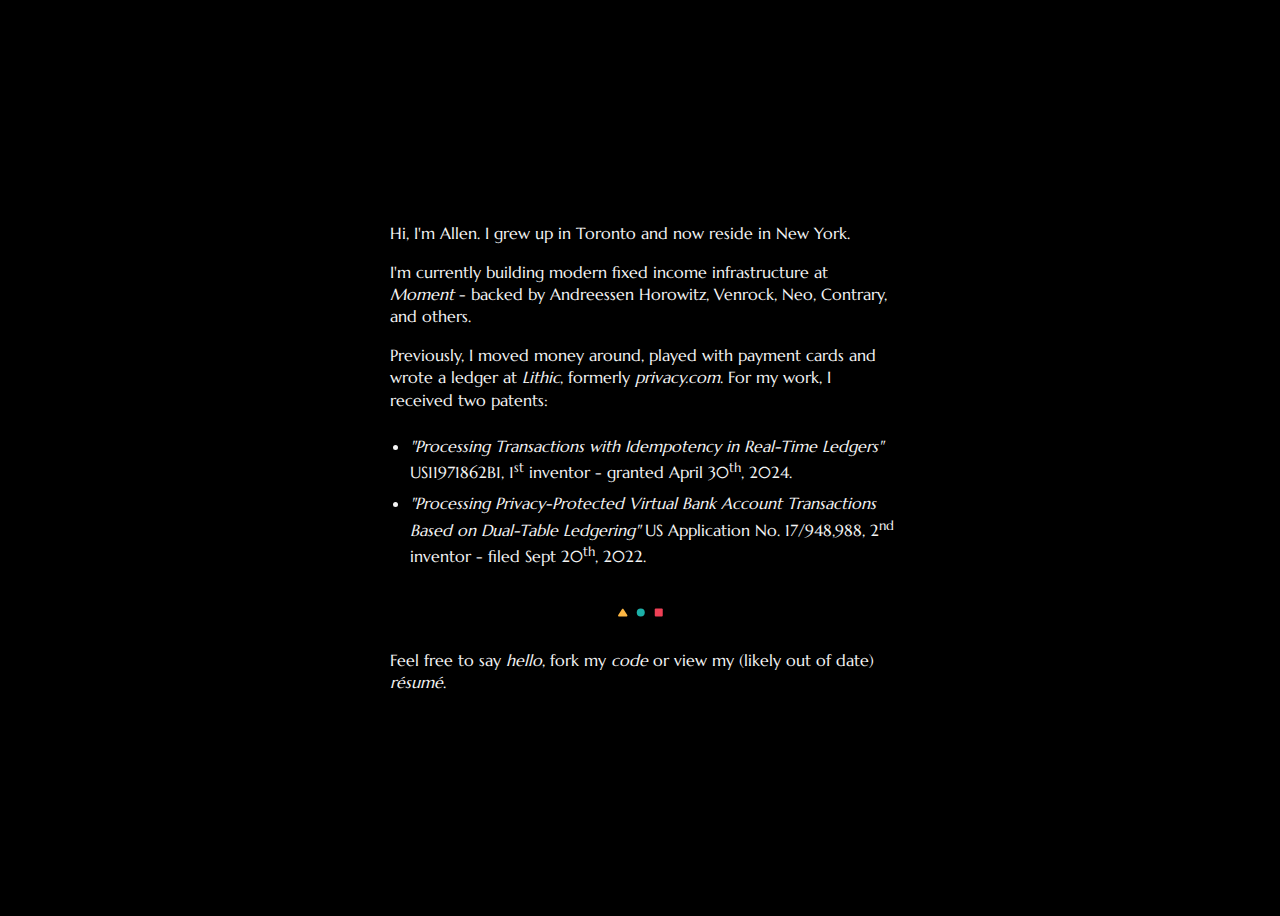
==== index.html @ 5cc05928 "resume -> résumé" ====
<!DOCTYPE html>
<html>

<head>
    <!-- Google tag (gtag.js) -->
    <script async src="https://www.googletagmanager.com/gtag/js?id=G-CK9J3LJTJC"></script>
    <script>
        window.dataLayer = window.dataLayer || [];
        function gtag() { dataLayer.push(arguments); }
        gtag('js', new Date());

        gtag('config', 'G-CK9J3LJTJC');
    </script>
    <title>Allen Han</title>
    <link rel="stylesheet" href="style.css">
    <meta name="viewport" content="width=device-width" />
    <link rel="preconnect" href="https://fonts.googleapis.com">
    <link rel="preconnect" href="https://fonts.gstatic.com" crossorigin>
    <link href="https://fonts.googleapis.com/css2?family=Marcellus&display=swap" rel="stylesheet">
</head>

<body>
    <div>
        <main>
            <p class="block">
                Hi, I'm Allen. I grew up in Toronto and now reside in New York.
            </p>
            <p class="block">
                I'm currently building modern fixed income infrastructure at <a
                    href="https://www.withmoment.com/">Moment</a> - backed by Andreessen Horowitz, Venrock, Neo,
                Contrary, and others.
            </p>
            <p class="block">
                Previously, I moved money around, played with payment cards and wrote a ledger at <a
                    href="https://www.lithic.com/">Lithic</a>, formerly <a
                    href="https://www.privacy.com/">privacy.com</a>. For my work, I received two
                patents:
            </p>
            <ul class="block">
                <li class="block"><a
                        href="https://ppubs.uspto.gov/dirsearch-public/print/downloadPdf/11971862">"Processing
                        Transactions with Idempotency in Real-Time Ledgers"</a> US11971862B1, 1<sup>st</sup>
                    inventor</a> - granted April
                    30<sup>th</sup>, 2024.</li>
                <li class="block"><em>"Processing Privacy-Protected Virtual Bank Account Transactions Based on
                        Dual-Table Ledgering"</em> US Application No. 17/948,988, 2<sup>nd</sup> inventor - filed Sept
                    20<sup>th</sup>, 2022.
                </li>
            </ul>
            <hr />
            <p class="block">
                Feel free to say <a href="mailto:allenylhan@gmail.com">hello</a>, fork my <a
                    href="https://github.com/ylhan">code</a> or view my (likely out of date) <a href="resume.pdf"
                    \>résumé</a>.
            </p>
        </main>
    </div>
</body>
</body>

</html>
---- style.css ----
body {
    background-color: black;
    color: white;
    font-family: "Marcellus", serif;
    font-weight: 400;
    font-style: normal;
}

.marcellus-regular {
    font-family: "Marcellus", serif;
    font-weight: 400;
    font-style: normal;
}

a {
    text-decoration: none;
    color: inherit;
    font-style: italic;
}

p {
    display: block;
    margin-block-start: 1em;
    margin-block-end: 1em;
    margin-inline-start: 0px;
    margin-inline-end: 0px;
    unicode-bidi: isolate;
}

div {
    display: flex;
    justify-content: center;
    align-items: center;
    height: 100vh;
}

.block {
    margin: 8px 0px;
    font-size: 1rem;
    font-weight: 400;
    line-height: 1.4em;
    color: rgb(244, 244, 244);
    width: 100%;
}

main {
    flex: 1 1 0%;
    display: flex;
    flex-direction: column;
    -webkit-box-pack: center;
    justify-content: center;
    -webkit-box-align: center;
    align-items: center;
    width: 100%;
    max-width: 500px;
    margin-top: 32px;
    margin-bottom: 32px;
}

hr {
    margin: 1.5em auto;
    position: relative;
    height: 9px;
    width: 9px;
    border: transparent;
    overflow: visible;
    background-image: url('data:image/svg+xml;utf8,<svg width="9" height="9" viewBox="0 0 9 9" xmlns="http://www.w3.org/2000/svg"><rect x="0.75" y="0.5" width="8" height="8" rx="4" fill="%231CB0A8" /></svg>');
    
    &:before {
      position: absolute;
      height: 9px;
      width: 10px;
      content: '';
      background-image: url('data:image/svg+xml;utf8,<svg width="10" height="9" viewBox="0 0 10 9" xmlns="http://www.w3.org/2000/svg"><path d="M3.91043 1.29752C4.30449 0.688518 5.19551 0.688519 5.58957 1.29752L9.25143 6.95675C9.68196 7.62211 9.20436 8.5 8.41186 8.5H1.08814C0.29564 8.5 -0.181954 7.62211 0.248574 6.95675L3.91043 1.29752Z" fill="%23FCB643" /></svg>');
      left: -18px;
    }
    
    &:after {
      position: absolute;
      height: 9px;
      width: 9px;
      content: '';
      background-image: url('data:image/svg+xml;utf8,<svg width="9" height="9" viewBox="0 0 9 9" xmlns="http://www.w3.org/2000/svg"><rect x="0.75" y="0.5" width="8" height="8" rx="1" fill="%23EF4056" /></svg>');
      right: -18px;    
    }
  }
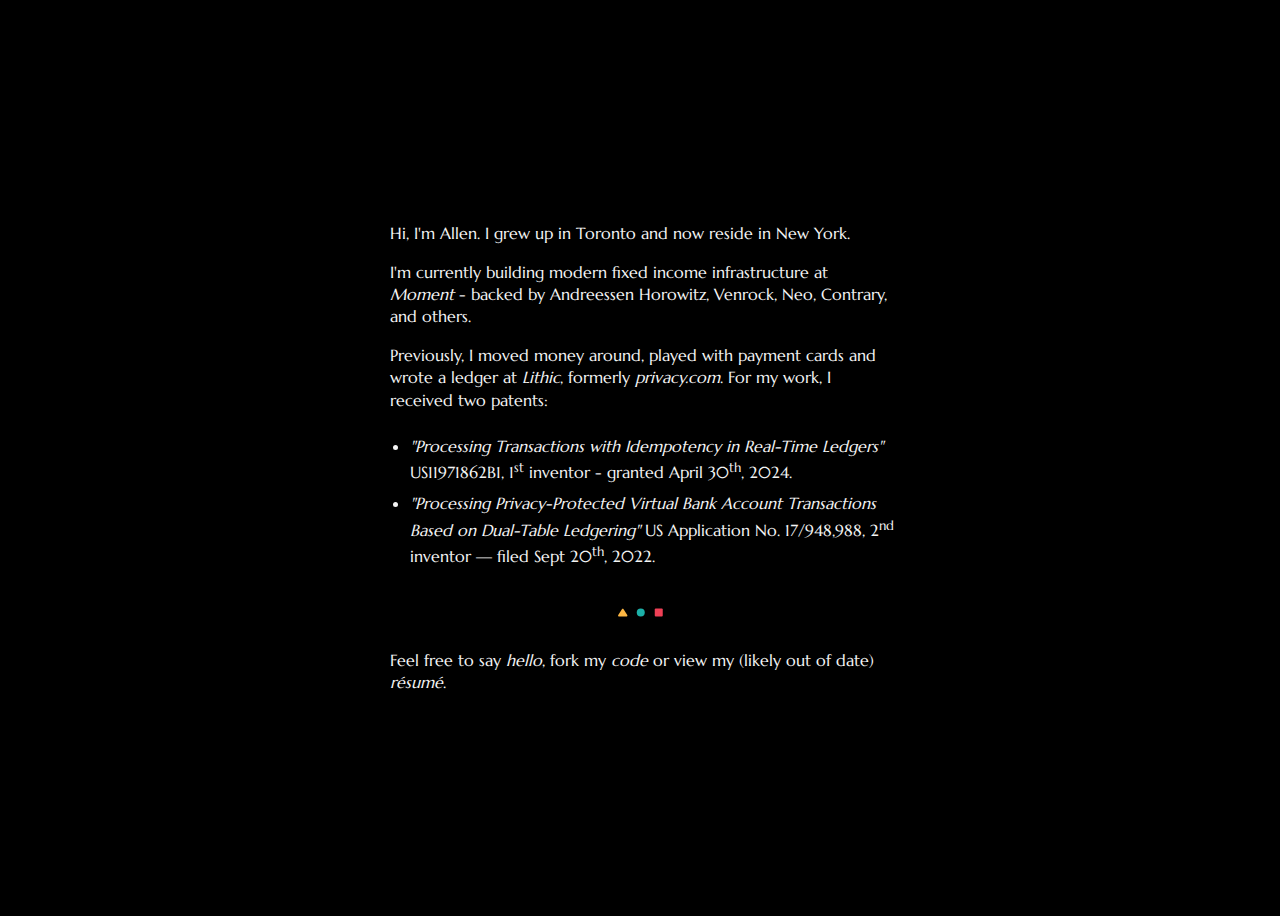
==== commit fc493f4a: "Use emdash" ====
--- a/index.html
+++ b/index.html
@@ -43,7 +43,7 @@
                     inventor</a> - granted April
                     30<sup>th</sup>, 2024.</li>
                 <li class="block"><em>"Processing Privacy-Protected Virtual Bank Account Transactions Based on
-                        Dual-Table Ledgering"</em> US Application No. 17/948,988, 2<sup>nd</sup> inventor - filed Sept
+                        Dual-Table Ledgering"</em> US Application No. 17/948,988, 2<sup>nd</sup> inventor &mdash; filed Sept
                     20<sup>th</sup>, 2022.
                 </li>
             </ul>
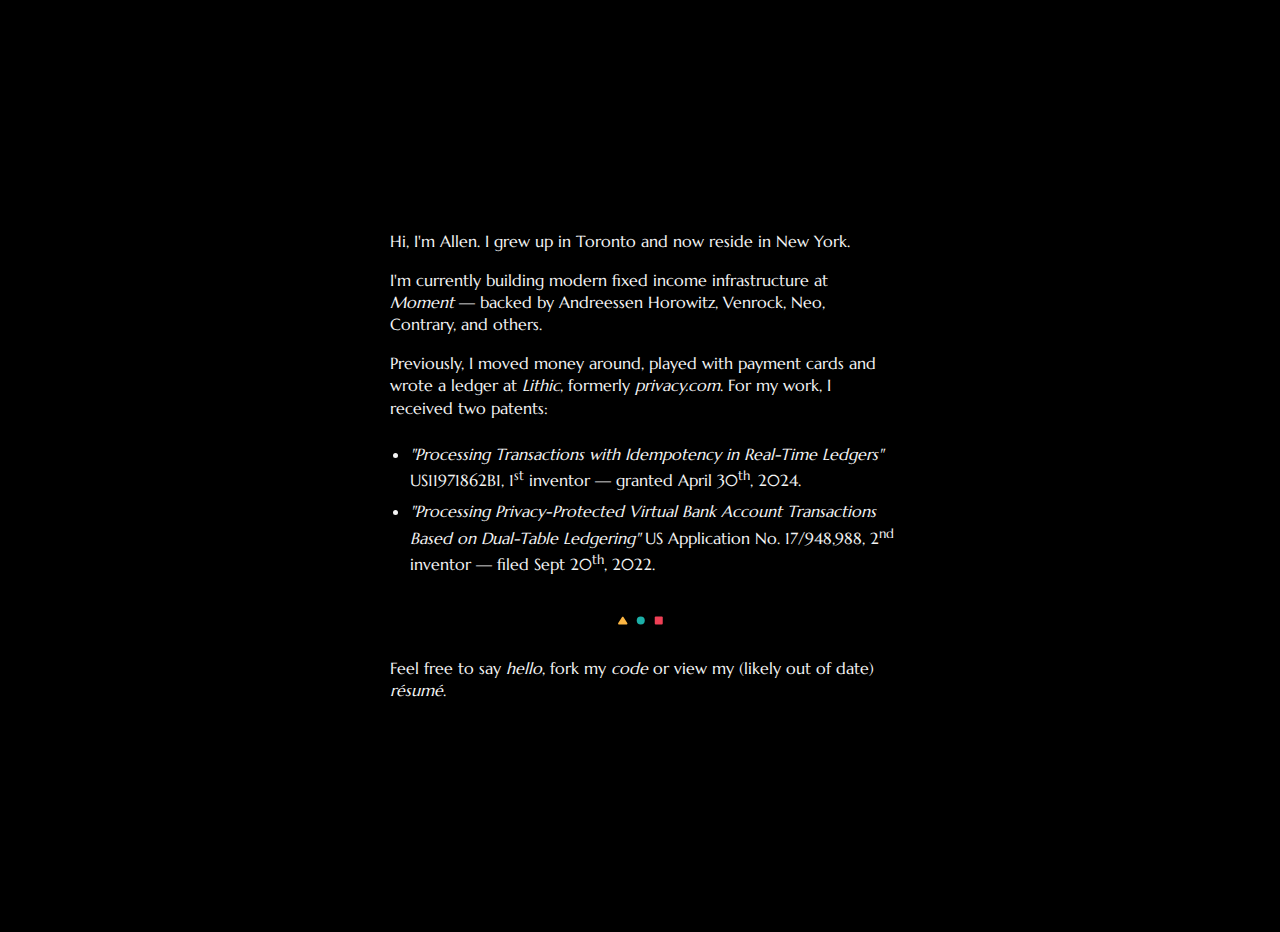
==== commit 650a5666: "emdash" ====
--- a/index.html
+++ b/index.html
@@ -27,7 +27,7 @@
             </p>
             <p class="block">
                 I'm currently building modern fixed income infrastructure at <a
-                    href="https://www.withmoment.com/">Moment</a> - backed by Andreessen Horowitz, Venrock, Neo,
+                    href="https://www.withmoment.com/">Moment</a> &mdash; backed by Andreessen Horowitz, Venrock, Neo,
                 Contrary, and others.
             </p>
             <p class="block">
@@ -40,7 +40,7 @@
                 <li class="block"><a
                         href="https://ppubs.uspto.gov/dirsearch-public/print/downloadPdf/11971862">"Processing
                         Transactions with Idempotency in Real-Time Ledgers"</a> US11971862B1, 1<sup>st</sup>
-                    inventor</a> - granted April
+                    inventor</a> &mdash; granted April
                     30<sup>th</sup>, 2024.</li>
                 <li class="block"><em>"Processing Privacy-Protected Virtual Bank Account Transactions Based on
                         Dual-Table Ledgering"</em> US Application No. 17/948,988, 2<sup>nd</sup> inventor &mdash; filed Sept
--- a/style.css
+++ b/style.css
@@ -4,6 +4,7 @@
     font-family: "Marcellus", serif;
     font-weight: 400;
     font-style: normal;
+    margin: 1rem;
 }
 
 .marcellus-regular {
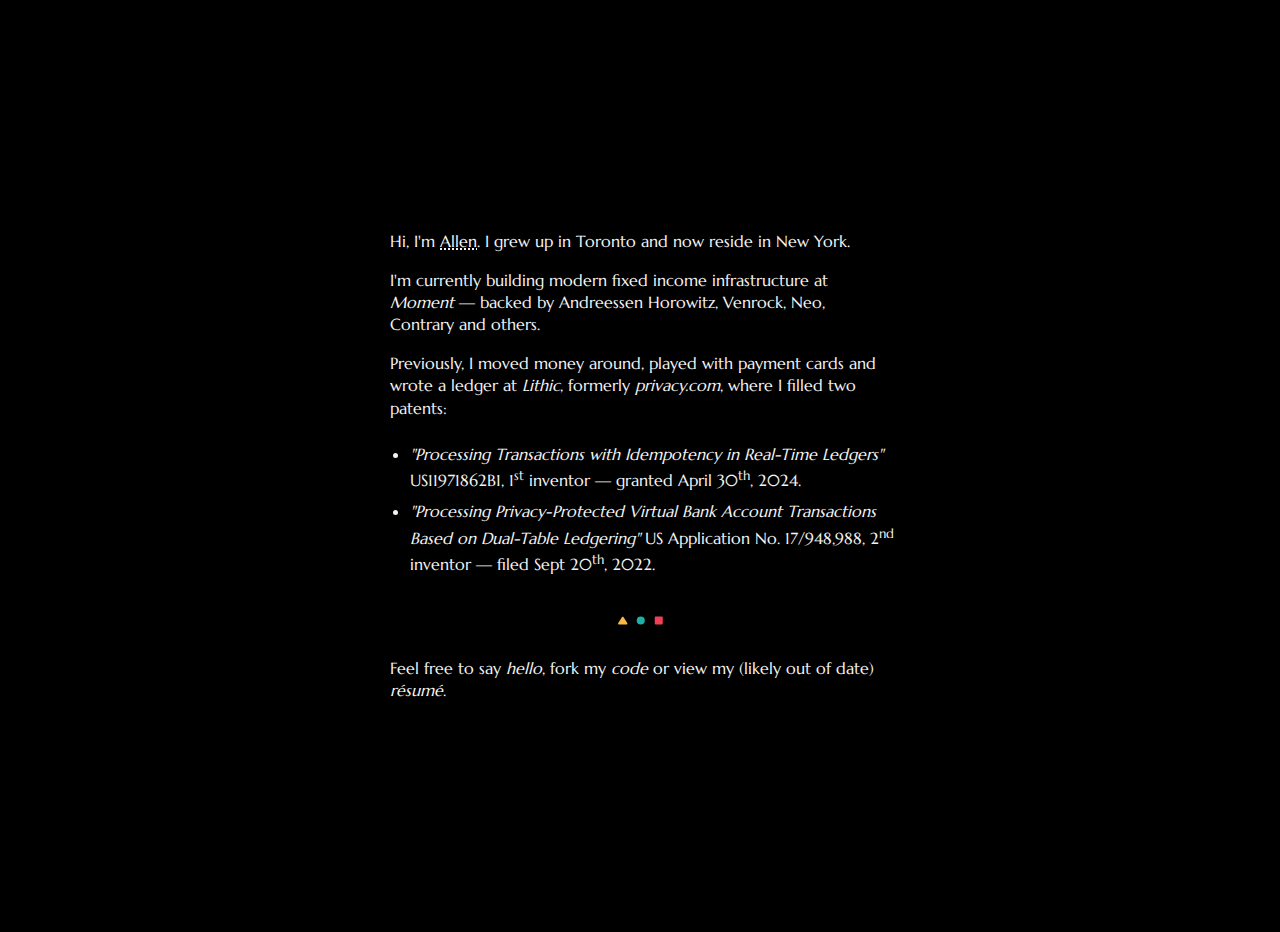
==== commit 1ca5fd84: "update" ====
--- a/index.html
+++ b/index.html
@@ -23,17 +23,17 @@
     <div>
         <main>
             <p class="block">
-                Hi, I'm Allen. I grew up in Toronto and now reside in New York.
+                Hi, I'm <dfn title="韩逸伦">Allen</dfn>. I grew up in Toronto and now reside in New York.
             </p>
             <p class="block">
                 I'm currently building modern fixed income infrastructure at <a
                     href="https://www.withmoment.com/">Moment</a> &mdash; backed by Andreessen Horowitz, Venrock, Neo,
-                Contrary, and others.
+                Contrary and others.
             </p>
             <p class="block">
                 Previously, I moved money around, played with payment cards and wrote a ledger at <a
                     href="https://www.lithic.com/">Lithic</a>, formerly <a
-                    href="https://www.privacy.com/">privacy.com</a>. For my work, I received two
+                    href="https://www.privacy.com/">privacy.com</a>, where I filled two
                 patents:
             </p>
             <ul class="block">
--- a/style.css
+++ b/style.css
@@ -17,6 +17,23 @@
     text-decoration: none;
     color: inherit;
     font-style: italic;
+}
+
+dfn {
+    font-style: normal;
+    text-decoration: underline;
+    text-decoration-style: dotted;
+    text-decoration-line: underline;
+    text-decoration-thickness: 0.15rem;
+}
+
+dfn:active:after {
+    content:attr(title);
+    padding:5px;
+    border:1px solid #ccc;
+    top:5px;
+    right:10%;
+    background: #bada55;
 }
 
 p {
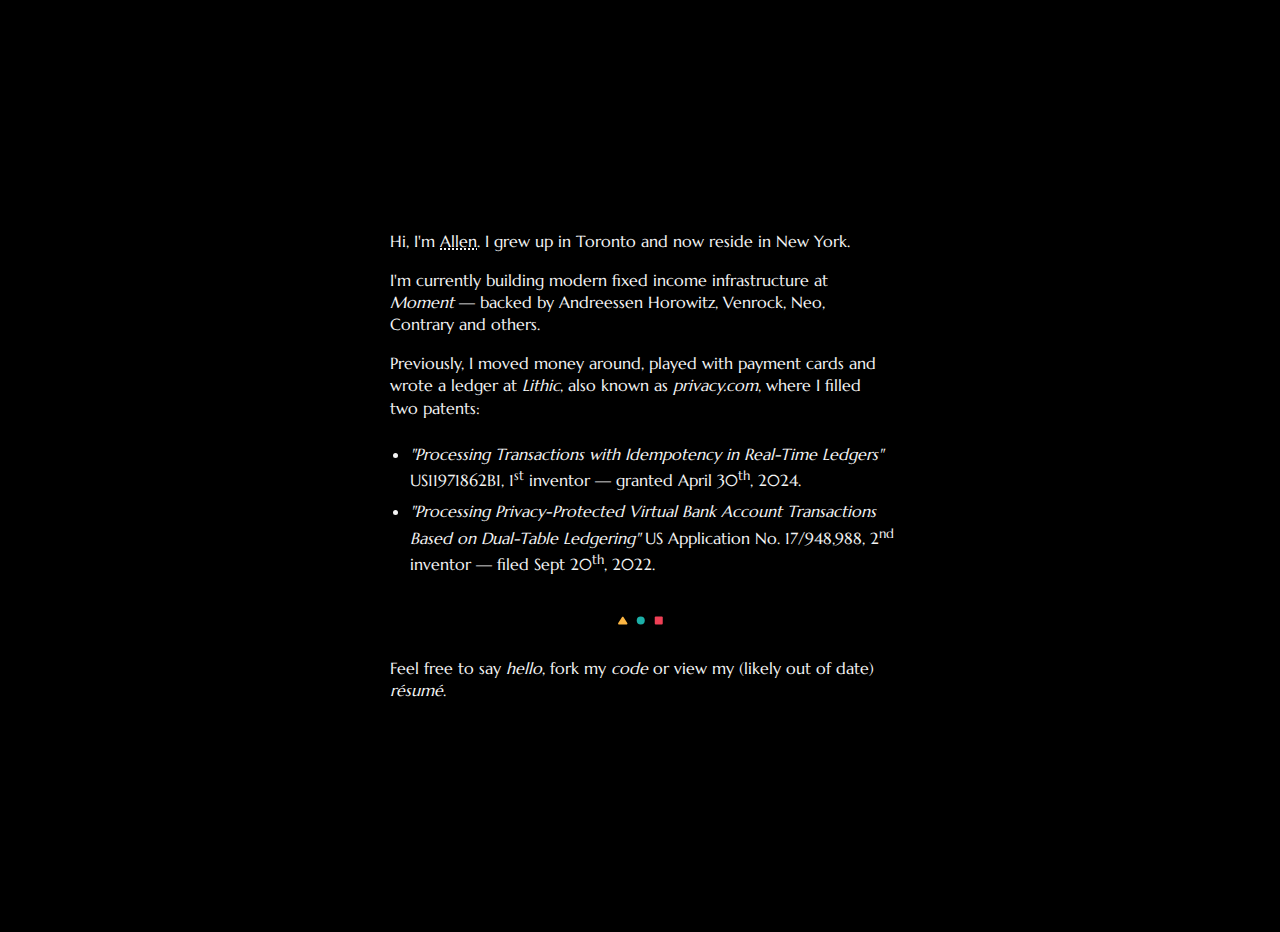
==== commit 5f5c0d09: "Wording" ====
--- a/index.html
+++ b/index.html
@@ -32,7 +32,7 @@
             </p>
             <p class="block">
                 Previously, I moved money around, played with payment cards and wrote a ledger at <a
-                    href="https://www.lithic.com/">Lithic</a>, formerly <a
+                    href="https://www.lithic.com/">Lithic</a>, also known as <a
                     href="https://www.privacy.com/">privacy.com</a>, where I filled two
                 patents:
             </p>
--- a/style.css
+++ b/style.css
@@ -25,15 +25,6 @@
     text-decoration-style: dotted;
     text-decoration-line: underline;
     text-decoration-thickness: 0.15rem;
-}
-
-dfn:active:after {
-    content:attr(title);
-    padding:5px;
-    border:1px solid #ccc;
-    top:5px;
-    right:10%;
-    background: #bada55;
 }
 
 p {
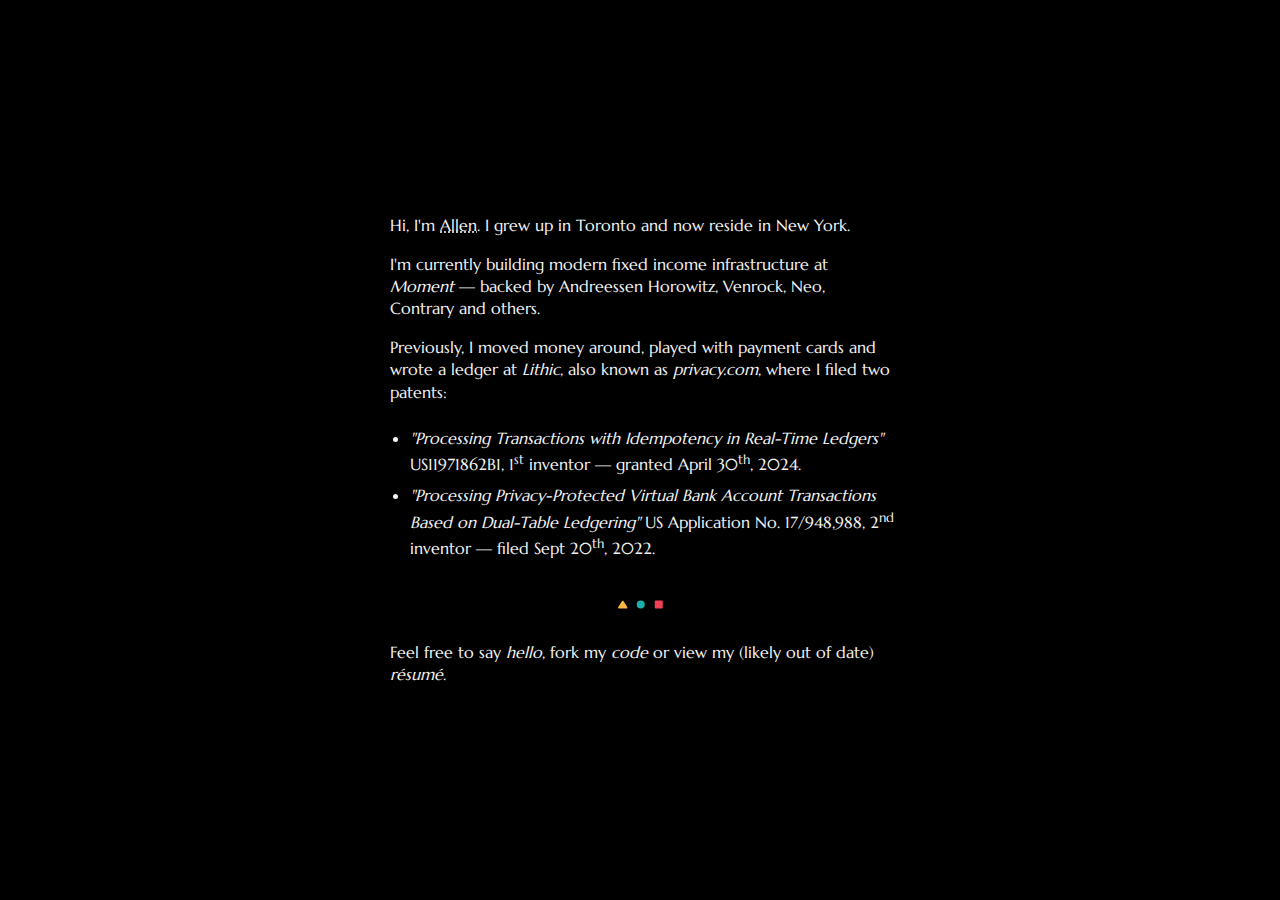
==== commit a75e8480: "Fix typo" ====
--- a/index.html
+++ b/index.html
@@ -17,6 +17,10 @@
     <link rel="preconnect" href="https://fonts.googleapis.com">
     <link rel="preconnect" href="https://fonts.gstatic.com" crossorigin>
     <link href="https://fonts.googleapis.com/css2?family=Marcellus&display=swap" rel="stylesheet">
+    <link rel="apple-touch-icon" sizes="180x180" href="apple-touch-icon.png">
+    <link rel="icon" type="image/png" sizes="32x32" href="favicon-32x32.png">
+    <link rel="icon" type="image/png" sizes="16x16" href="favicon-16x16.png">
+    <link rel="manifest" href="site.webmanifest">
 </head>
 
 <body>
@@ -33,7 +37,7 @@
             <p class="block">
                 Previously, I moved money around, played with payment cards and wrote a ledger at <a
                     href="https://www.lithic.com/">Lithic</a>, also known as <a
-                    href="https://www.privacy.com/">privacy.com</a>, where I filled two
+                    href="https://www.privacy.com/">privacy.com</a>, where I filed two
                 patents:
             </p>
             <ul class="block">
@@ -43,7 +47,8 @@
                     inventor</a> &mdash; granted April
                     30<sup>th</sup>, 2024.</li>
                 <li class="block"><em>"Processing Privacy-Protected Virtual Bank Account Transactions Based on
-                        Dual-Table Ledgering"</em> US Application No. 17/948,988, 2<sup>nd</sup> inventor &mdash; filed Sept
+                        Dual-Table Ledgering"</em> US Application No. 17/948,988, 2<sup>nd</sup> inventor &mdash; filed
+                    Sept
                     20<sup>th</sup>, 2022.
                 </li>
             </ul>
--- a/style.css
+++ b/style.css
@@ -4,7 +4,12 @@
     font-family: "Marcellus", serif;
     font-weight: 400;
     font-style: normal;
-    margin: 1rem;
+    margin: 0px;
+    position: absolute;
+    top: 0;
+    left: 0;
+    width: 100%;
+    height: 100% !important;
 }
 
 .marcellus-regular {
@@ -24,7 +29,6 @@
     text-decoration: underline;
     text-decoration-style: dotted;
     text-decoration-line: underline;
-    text-decoration-thickness: 0.15rem;
 }
 
 p {
@@ -40,7 +44,7 @@
     display: flex;
     justify-content: center;
     align-items: center;
-    height: 100vh;
+    height: 100dvh;
 }
 
 .block {
@@ -64,6 +68,7 @@
     max-width: 500px;
     margin-top: 32px;
     margin-bottom: 32px;
+    padding: 1rem;
 }
 
 hr {
@@ -74,22 +79,22 @@
     border: transparent;
     overflow: visible;
     background-image: url('data:image/svg+xml;utf8,<svg width="9" height="9" viewBox="0 0 9 9" xmlns="http://www.w3.org/2000/svg"><rect x="0.75" y="0.5" width="8" height="8" rx="4" fill="%231CB0A8" /></svg>');
-    
+
     &:before {
-      position: absolute;
-      height: 9px;
-      width: 10px;
-      content: '';
-      background-image: url('data:image/svg+xml;utf8,<svg width="10" height="9" viewBox="0 0 10 9" xmlns="http://www.w3.org/2000/svg"><path d="M3.91043 1.29752C4.30449 0.688518 5.19551 0.688519 5.58957 1.29752L9.25143 6.95675C9.68196 7.62211 9.20436 8.5 8.41186 8.5H1.08814C0.29564 8.5 -0.181954 7.62211 0.248574 6.95675L3.91043 1.29752Z" fill="%23FCB643" /></svg>');
-      left: -18px;
+        position: absolute;
+        height: 9px;
+        width: 10px;
+        content: '';
+        background-image: url('data:image/svg+xml;utf8,<svg width="10" height="9" viewBox="0 0 10 9" xmlns="http://www.w3.org/2000/svg"><path d="M3.91043 1.29752C4.30449 0.688518 5.19551 0.688519 5.58957 1.29752L9.25143 6.95675C9.68196 7.62211 9.20436 8.5 8.41186 8.5H1.08814C0.29564 8.5 -0.181954 7.62211 0.248574 6.95675L3.91043 1.29752Z" fill="%23FCB643" /></svg>');
+        left: -18px;
     }
-    
+
     &:after {
-      position: absolute;
-      height: 9px;
-      width: 9px;
-      content: '';
-      background-image: url('data:image/svg+xml;utf8,<svg width="9" height="9" viewBox="0 0 9 9" xmlns="http://www.w3.org/2000/svg"><rect x="0.75" y="0.5" width="8" height="8" rx="1" fill="%23EF4056" /></svg>');
-      right: -18px;    
+        position: absolute;
+        height: 9px;
+        width: 9px;
+        content: '';
+        background-image: url('data:image/svg+xml;utf8,<svg width="9" height="9" viewBox="0 0 9 9" xmlns="http://www.w3.org/2000/svg"><rect x="0.75" y="0.5" width="8" height="8" rx="1" fill="%23EF4056" /></svg>');
+        right: -18px;
     }
-  }+}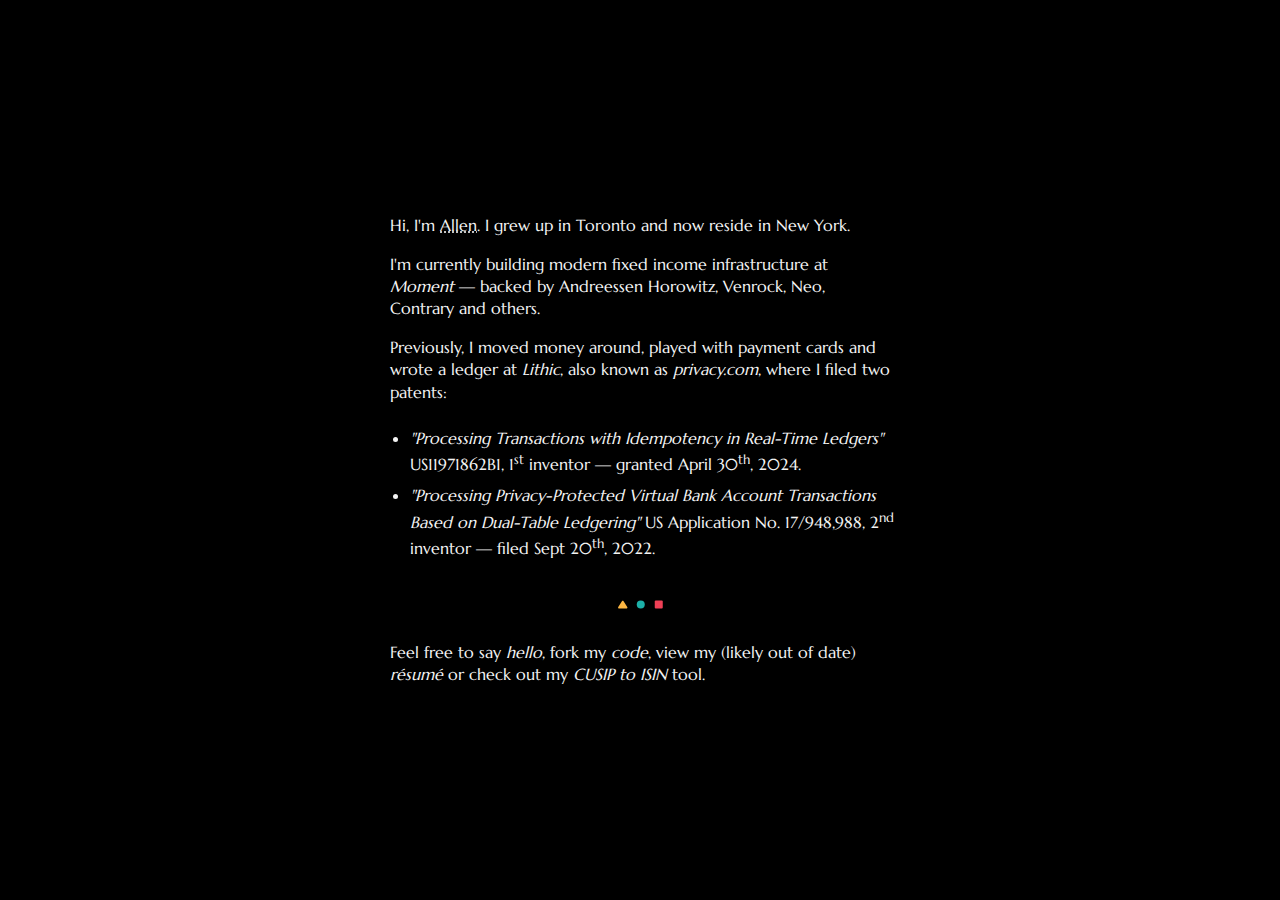
==== commit f81190ae: "Good state" ====
--- a/index.html
+++ b/index.html
@@ -55,8 +55,9 @@
             <hr />
             <p class="block">
                 Feel free to say <a href="mailto:allenylhan@gmail.com">hello</a>, fork my <a
-                    href="https://github.com/ylhan">code</a> or view my (likely out of date) <a href="resume.pdf"
-                    \>résumé</a>.
+                    href="https://github.com/ylhan">code</a>, view my (likely out of date) <a href="resume.pdf"
+                    \>résumé</a> or check out my <a
+                    href="./cusip_to_isin/index.html">CUSIP to ISIN</a> tool.
             </p>
         </main>
     </div>
--- a/style.css
+++ b/style.css
@@ -56,6 +56,16 @@
     width: 100%;
 }
 
+h1 {
+    margin: 8px 0px;
+    font-size: 2rem;
+    font-weight: 400;
+    line-height: 1.4em;
+    color: rgb(244, 244, 244);
+    width: 100%;
+    text-align: center;
+}
+
 main {
     flex: 1 1 0%;
     display: flex;
@@ -97,4 +107,46 @@
         background-image: url('data:image/svg+xml;utf8,<svg width="9" height="9" viewBox="0 0 9 9" xmlns="http://www.w3.org/2000/svg"><rect x="0.75" y="0.5" width="8" height="8" rx="1" fill="%23EF4056" /></svg>');
         right: -18px;
     }
+}
+
+input {
+    background-color: transparent;
+    border: 1px solid white;
+    color: white;
+    padding: 8px;
+    font-family: "Marcellus", serif;
+    font-size: 1rem;
+    text-align: center;
+}
+
+button {
+    background-color: transparent;
+    border: 1px solid white;
+    color: white;
+    padding: 8px 16px;
+    font-family: "Marcellus", serif;
+    font-size: 1rem;
+    cursor: pointer;
+}
+
+button:hover {
+    background-color: rgba(255, 255, 255, 0.1);
+}
+
+select {
+    background-color: black;
+    color: white;
+    border: 1px solid white;
+    padding: 8px;
+    font-family: "Marcellus", serif;
+    font-size: 1rem;
+    text-align: center;
+    appearance: none; /* Remove default arrow */
+    -webkit-appearance: none; /* Remove default arrow for Safari */
+    -moz-appearance: none; /* Remove default arrow for Firefox */
+    cursor: pointer;
+}
+
+select:hover {
+    background-color: rgba(255, 255, 255, 0.1);
 }